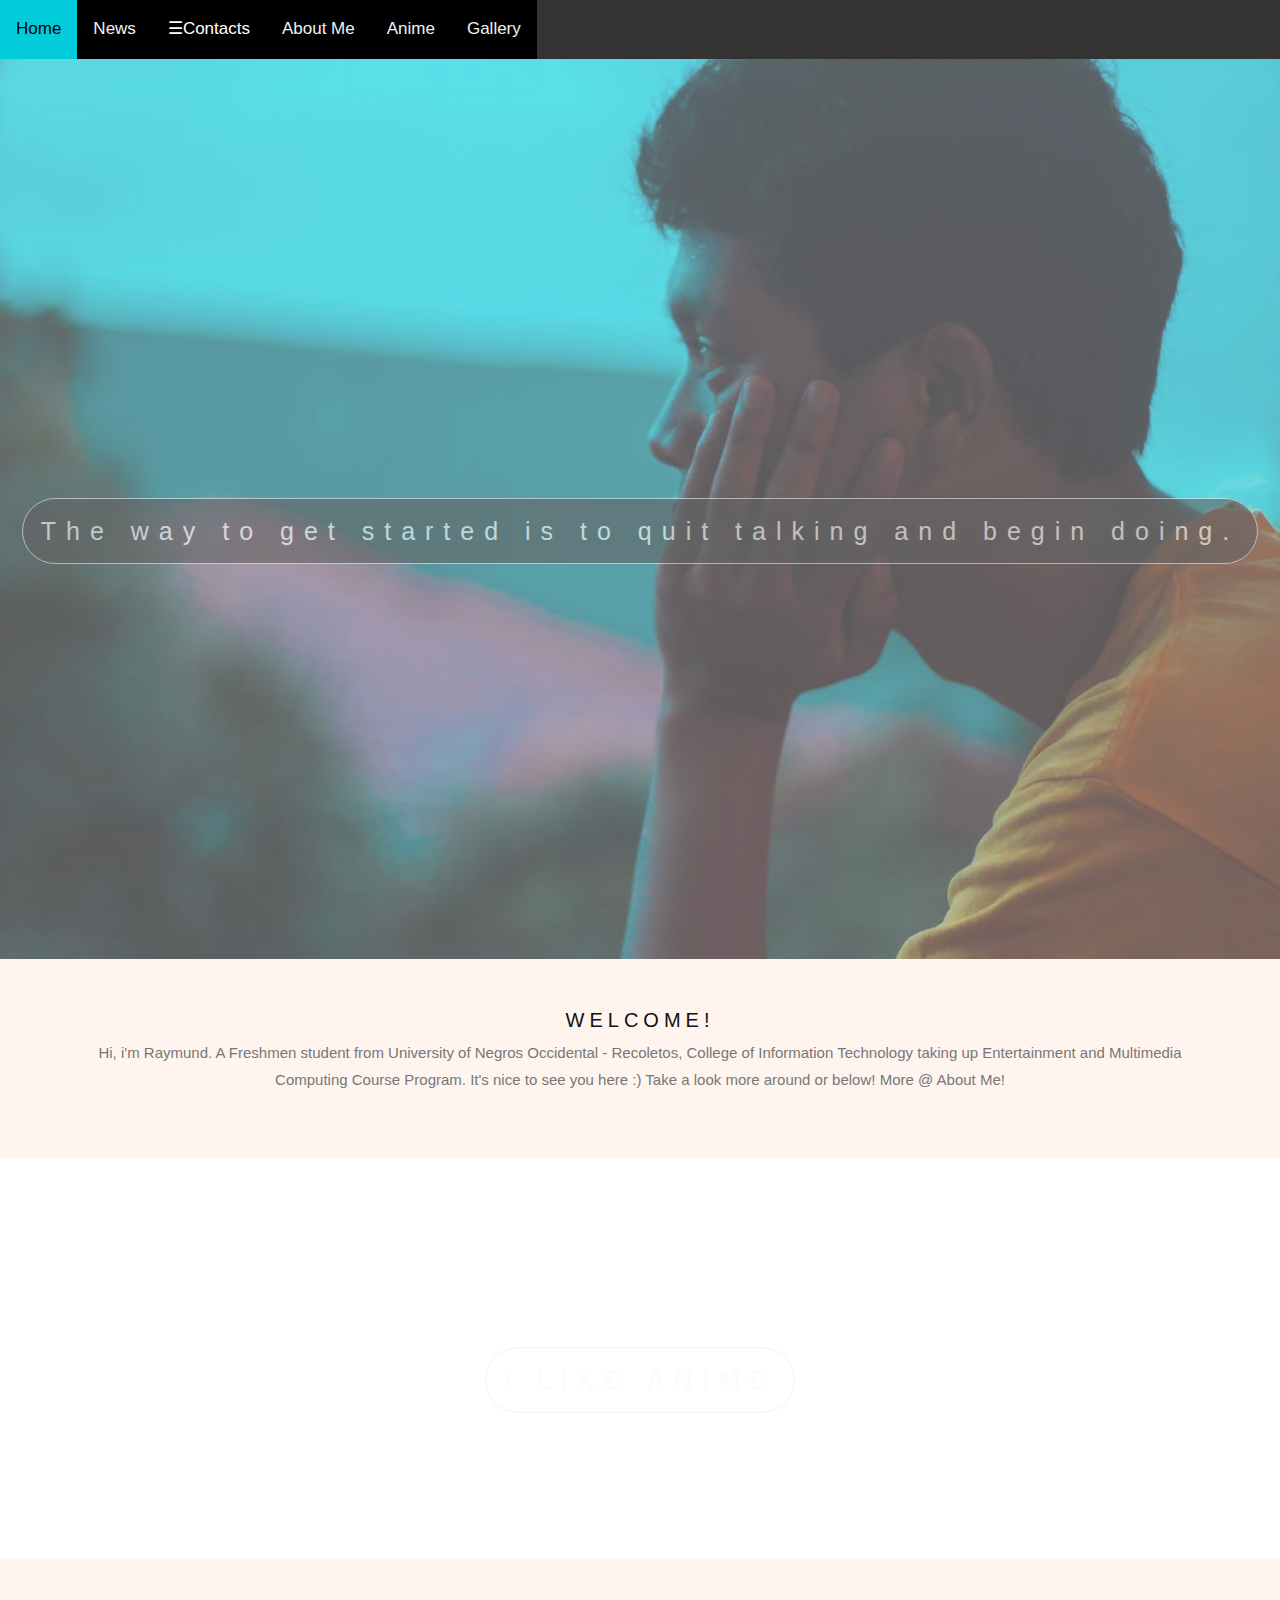
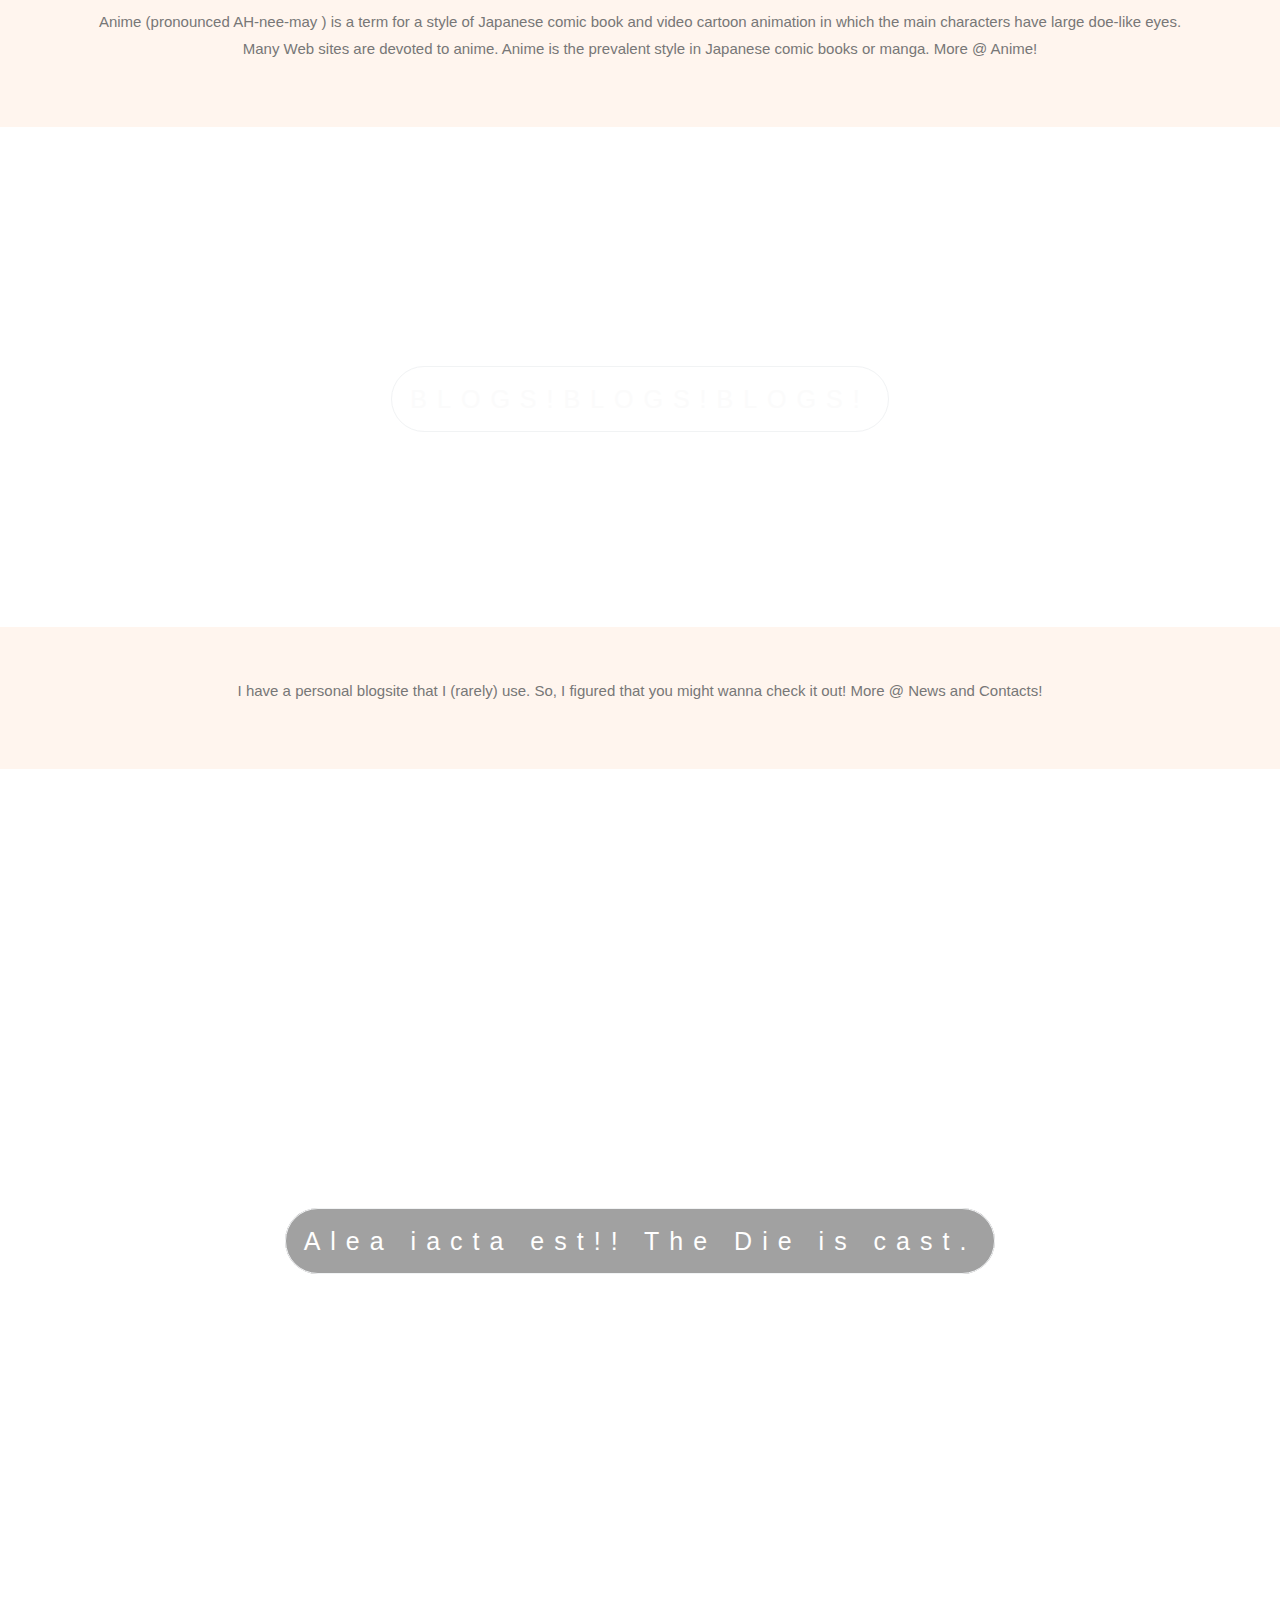
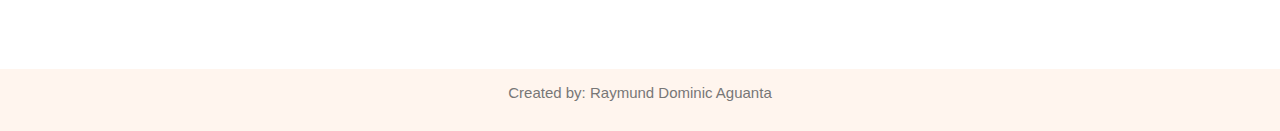
==== index.html @ 2eee11e6 "Add files via upload" ====
<!DOCTYPE html>
<html>
<title>ME</title>
<head>
<meta charset="UTF-8">
<meta name="viewport" content="width=device-width, initial-scale=1">
<link rel="stylesheet" href="https://cdnjs.cloudflare.com/ajax/libs/font-awesome/4.7.0/css/font-awesome.min.css">
<link rel="stylesheet" href="https://maxcdn.bootstrapcdn.com/bootstrap/4.2.1/css/bootstrap.min.css">
<script src="https://ajax.googleapis.com/ajax/libs/jquery/3.3.1/jquery.min.js"></script>
<script src="https://cdnjs.cloudflare.com/ajax/libs/popper.js/1.14.6/umd/popper.min.js"></script>
<script src="https://maxcdn.bootstrapcdn.com/bootstrap/4.2.1/js/bootstrap.min.js"></script>
<link rel="stylesheet" href="css/stylesforindex.css">
</head>
<body>

<div id="mySidenav" class="sidenav">
  <a href="javascript:void(0)" class="closebtn" onclick="closeNav()">&times;</a>
  <a href="https://www.facebook.com/RayXx123" target="_blank">Facebook</a>
  <a href="https://twitter.com/Zephyr0106" target="_blank">Twitter</a>
  <a href="http://player.me/RayXx123" target="_blank">Player.me</a>
  <a href="https://www.instagram.com/sunray_moonlight/" target="_blank">Instagram</a>
</div>

<script>
function openNav() {
  document.getElementById("mySidenav").style.width = "250px";
}

function closeNav() {
  document.getElementById("mySidenav").style.width = "0";
}
</script>
    
<div class="topnav" id="myTopnav">
  <a href="index.html" class="active">Home</a>
  <a href="https://vanguard2017.wordpress.com/" class="active" target="_blank">News</a>
  <span><a class="active" target="_blank" onclick="openNav()">&#9776;Contacts</a></span>
  <a href="about.html" class="active" target="_blank">About Me</a>
  <a href="https://9anime.vip/" class="active" target="_blank">Anime</a>
  <a href="http://i.ntere.st/u/raymunddominica31281" class="active" target="_blank">Gallery</a>
  <a href="javascript:void(0);" class="icon" onclick="myFunction()">
    <i class="fa fa-bars"></i>
  </a>
</div>

<script>
function myFunction() {
  var x = document.getElementById("myTopnav");
  if (x.className === "topnav") {
    x.className += " responsive";
  } else {
    x.className = "topnav";
  }
}
</script>

<div class="bgimg-1">
  <div class="caption">
  <span class="border">The way to get started is to quit talking and begin doing.</span>
  </div>
</div>

<div id=one>
  <h3>Welcome!</h3>
  <p>Hi, i'm Raymund. A Freshmen student from University of Negros Occidental - Recoletos, College of Information Technology taking up Entertainment and Multimedia Computing Course Program. It's nice to see you here :) Take a look more around or below! More @ About Me!</p>
</div>

<div class="bgimg-2">
  <div class="caption">
  <span class="border" id=span>I LIKE ANIME</span>
  </div>
</div>

<div id=pos>
  <div id=two>
  <p>Anime (pronounced AH-nee-may ) is a term for a style of Japanese comic book and video cartoon animation in which the main characters have large doe-like eyes. Many Web sites are devoted to anime. Anime is the prevalent style in Japanese comic books or manga. More @ Anime!</p>
  </div>
</div>

<div class="bgimg-3">
  <div class="caption">
  <span class="border" id="span">BLOGS!BLOGS!BLOGS!</span>
  </div>
</div>

<div id=pos>
  <div id=two>
  <p>I have a personal blogsite that I (rarely) use. So, I figured that you might wanna check it out! More @ News and Contacts!</p>
  </div>
</div>

<div class="bgimg-1">
  <div class="caption">
  <span class="border">Alea iacta est!! The Die is cast.</span>
  </div>
</div>

<div id=pos>
    <div id=three>
        <p>Created by: Raymund Dominic Aguanta</p>
    </div>
</div>

</div>

</body>
</html>
---- css/stylesforindex.css ----
.sidenav {
  height: 100%;
  width: 0;
  position: fixed;
  z-index: 1;
  top: 0;
  left: 0;
  background-color: #111;
  overflow-x: hidden;
  transition: 0.5s;
  padding-top: 60px;
  opacity: 0.85; 
}

.sidenav a {
  padding: 8px 8px 8px 32px;
  text-decoration: none;
  font-size: 25px;
  color: #818181;
  display: block;
  transition: 0.3s;
}

.sidenav a:hover {
  color: #f1f1f1;
}

.sidenav .closebtn {
  position: absolute;
  top: 0;
  right: 25px;
  font-size: 36px;
  margin-left: 50px;
}

@media screen and (max-height: 450px) {
  .sidenav {padding-top: 15px;}
  .sidenav a {font-size: 18px;}
}

#open{
    font-size:30px;
    cursor:pointer;
}

body {
  margin: 0;
  font-family: Arial, Helvetica, sans-serif;
}

.topnav {
  overflow: hidden;
  background-color: #333;
  color: white;
    
}

.topnav a {
  float: left;
  display: block;
  color: #f2f2f2;
  text-align: center;
  padding: 14px 16px;
  text-decoration: none;
  font-size: 17px;
}

.topnav a:hover {
  background-color:  #02ccda;
  color: black;
}

.active {
  background-color: black;
  color: white;
}

.topnav .icon {
  display: none;
}

@media screen and (max-width: 600px) {
  .topnav a:not(:first-child) {display: none;}
  .topnav a.icon {
    float: right;
    display: block;
  }
}

@media screen and (max-width: 600px) {
  .topnav.responsive {position: relative;}
  .topnav.responsive .icon {
    position: absolute;
    right: 0;
    top: 0;
  }
  .topnav.responsive a {
    float: none;
    display: block;
    text-align: left;
  }
}

.border{
    border-style: hidden;
    border-radius: 100px;
    opacity: .6;
}

body, html {
  height: 100%;
  margin: 0;
  font: 400 15px/1.8 "Lato", sans-serif;
  color: #777;
}

.bgimg-1, .bgimg-2, .bgimg-3 {
  position: relative;
  opacity: 0.65;
  background-attachment: fixed;
  background-position: center;
  background-repeat: no-repeat;
  background-size: cover;

}
.bgimg-1 {
  background-image: url(images/sulk.jpg);
  min-height: 100%;
}

.bgimg-2 {
  background-image: url(images/megumin.png);
  min-height: 400px;
}

.bgimg-3 {
  background-image: url("images/rain.jpg");
  min-height: 500px;
}

.caption {
  position: absolute;
  left: 0;
  top: 50%;
  width: 100%;
  text-align: center;
  color: #000;
}

.caption span.border {
  background-color: #111;
  color: #fff;
  padding: 18px;
  font-size: 25px;
  letter-spacing: 10px;
}

h3 {
  text-align: center;
  letter-spacing: 5px;
  text-transform: uppercase;
  font: 20px "Lato", sans-serif;
  color: #111;
}

@media only screen and (max-device-width: 1024px) {
  .bgimg-1, .bgimg-2, .bgimg-3 {
    background-attachment: scroll;
  }
}

#one{
    color: #777;
    background-color:seashell;
    text-align:center;
    padding:50px 80px;
    text-align: justify;
}
#two{
    color:#777;
    background-color: seashell;
    text-align:center;
    padding:50px 80px;
    text-align: justify;
}
#three{
    color:#777;
    background-color: seashell;
    padding:10px 50px;
    text-align: justify;
}
p{
    text-align: center;
}
#span{
    background-color:transparent;
    font-size:25px;
    color: #f7f7f7;
}
#pos{
    position:relative;
}
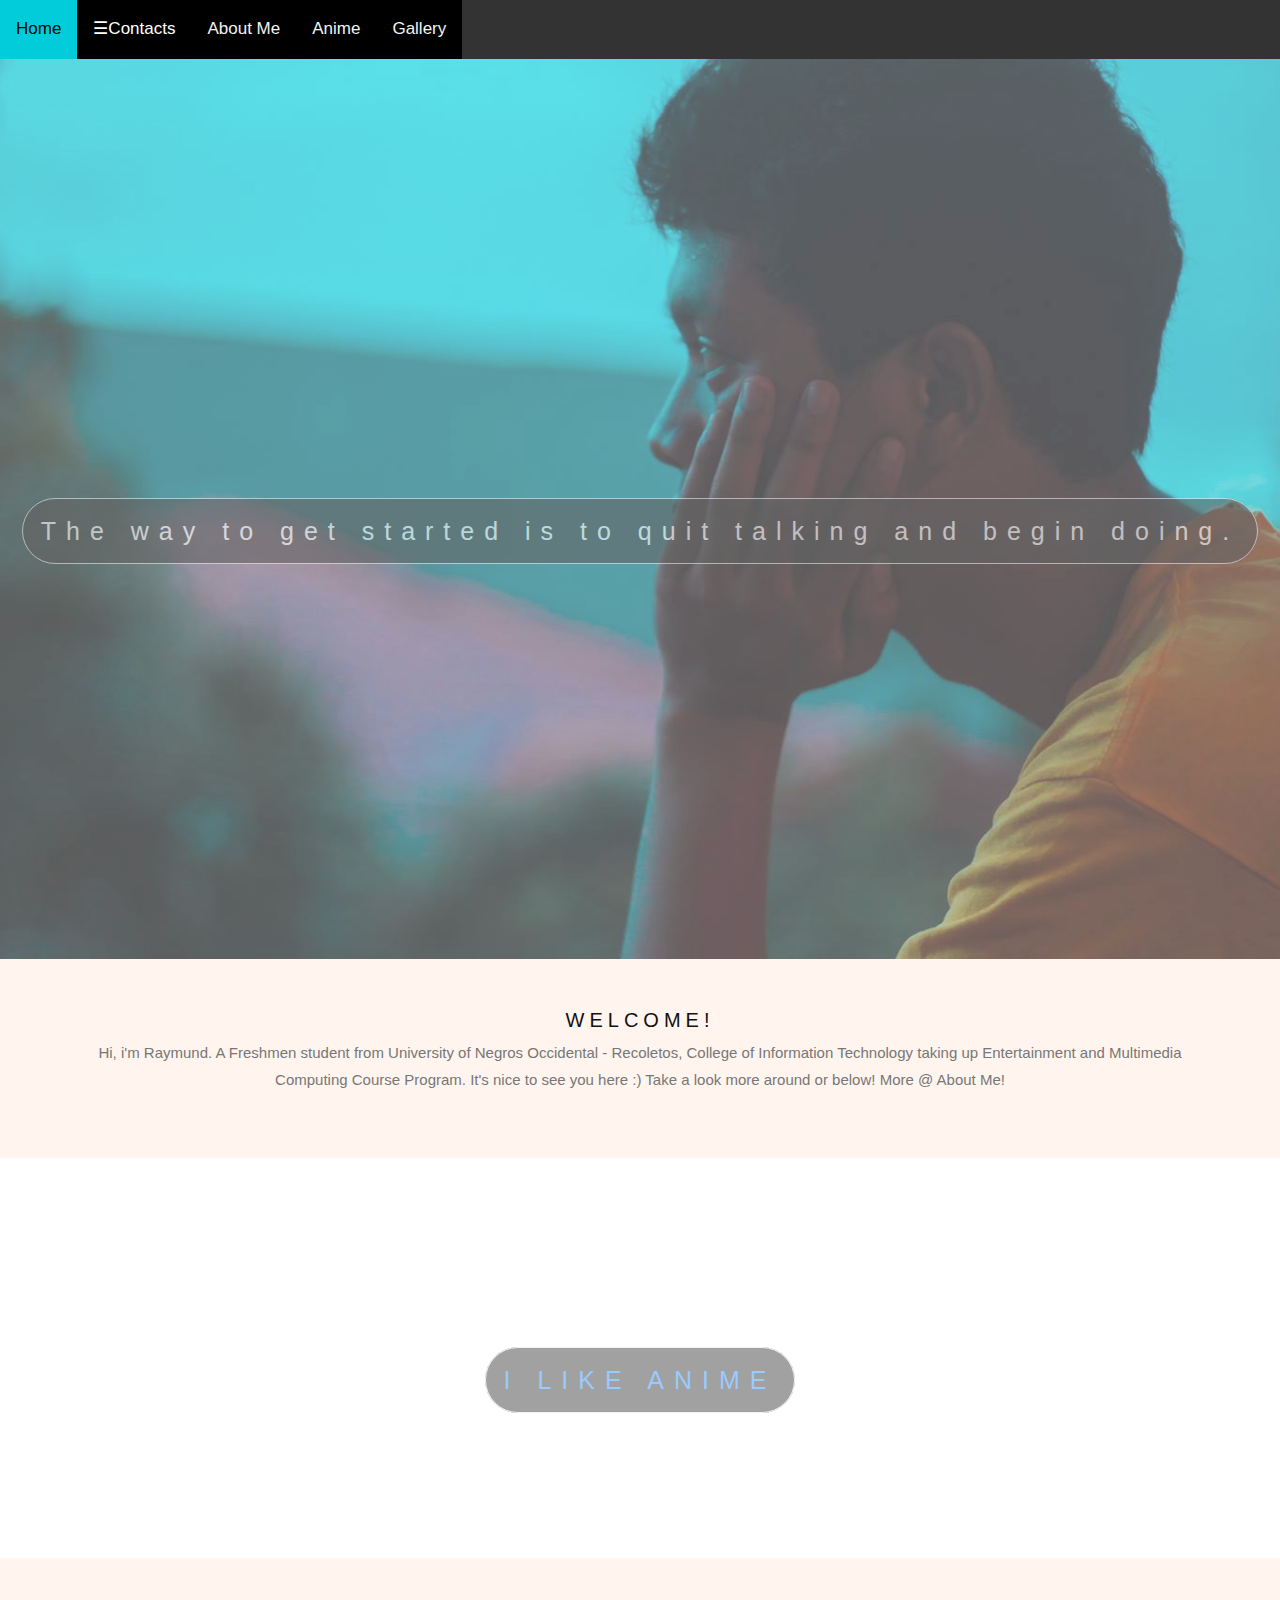
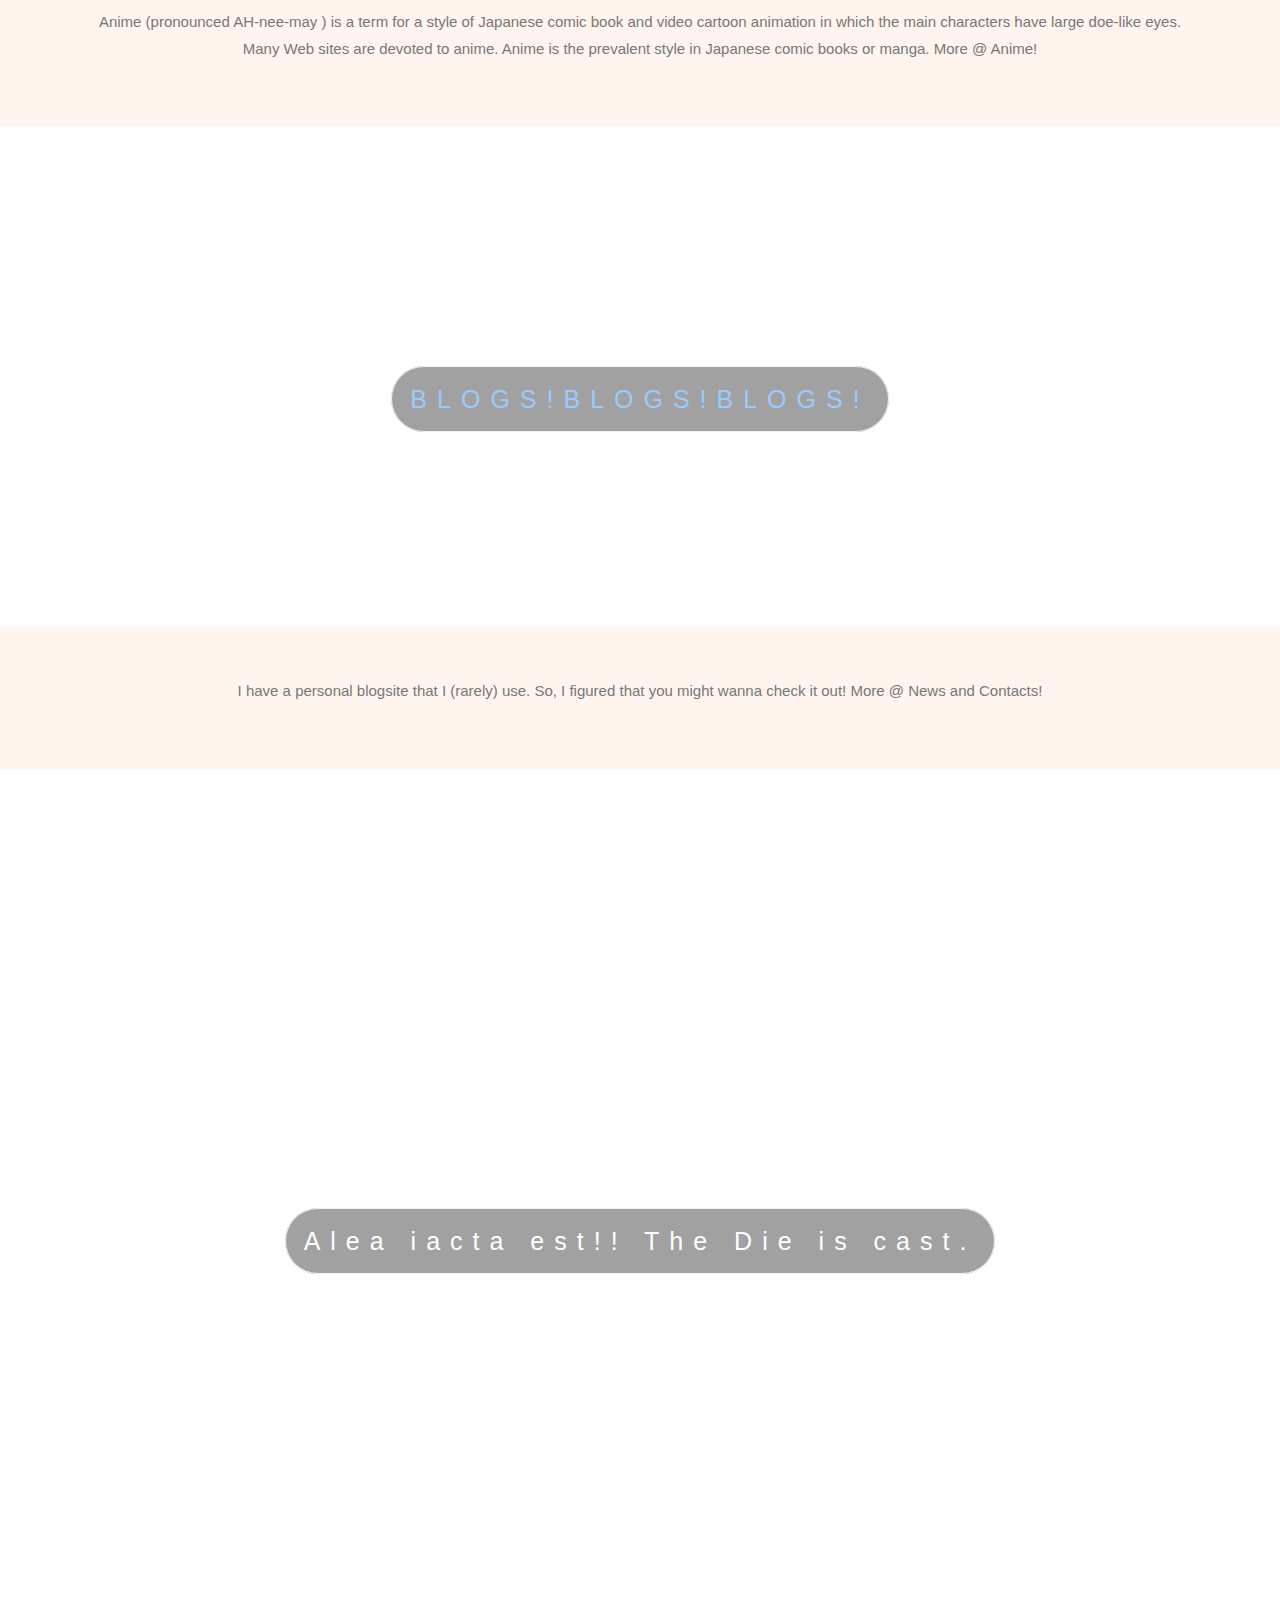
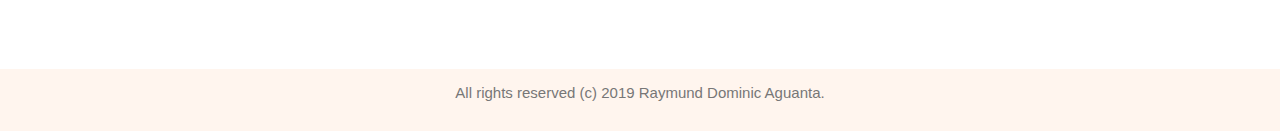
==== commit 260f291e: "Add files via upload" ====
--- a/index.html
+++ b/index.html
@@ -1,6 +1,6 @@
 <!DOCTYPE html>
 <html>
-<title>ME</title>
+<title>RAYMUND</title>
 <head>
 <meta charset="UTF-8">
 <meta name="viewport" content="width=device-width, initial-scale=1">
@@ -13,95 +13,92 @@
 </head>
 <body>
 
-<div id="mySidenav" class="sidenav">
-  <a href="javascript:void(0)" class="closebtn" onclick="closeNav()">&times;</a>
-  <a href="https://www.facebook.com/RayXx123" target="_blank">Facebook</a>
-  <a href="https://twitter.com/Zephyr0106" target="_blank">Twitter</a>
-  <a href="http://player.me/RayXx123" target="_blank">Player.me</a>
-  <a href="https://www.instagram.com/sunray_moonlight/" target="_blank">Instagram</a>
-</div>
+    <script>
+    function openNav() {
+      document.getElementById("mySidenav").style.width = "250px";
+    }
 
-<script>
-function openNav() {
-  document.getElementById("mySidenav").style.width = "250px";
-}
+    function closeNav() {
+      document.getElementById("mySidenav").style.width = "0";
+    }
+    </script>
 
-function closeNav() {
-  document.getElementById("mySidenav").style.width = "0";
-}
-</script>
+    <script>
+    function myFunction() {
+      var x = document.getElementById("myTopnav");
+      if (x.className === "topnav") {
+        x.className += " responsive";
+      } else {
+        x.className = "topnav";
+      }
+    }
+    </script>
     
-<div class="topnav" id="myTopnav">
-  <a href="index.html" class="active">Home</a>
-  <a href="https://vanguard2017.wordpress.com/" class="active" target="_blank">News</a>
-  <span><a class="active" target="_blank" onclick="openNav()">&#9776;Contacts</a></span>
-  <a href="about.html" class="active" target="_blank">About Me</a>
-  <a href="https://9anime.vip/" class="active" target="_blank">Anime</a>
-  <a href="http://i.ntere.st/u/raymunddominica31281" class="active" target="_blank">Gallery</a>
-  <a href="javascript:void(0);" class="icon" onclick="myFunction()">
-    <i class="fa fa-bars"></i>
-  </a>
-</div>
+    <div id="mySidenav" class="sidenav">
+      <a href="javascript:void(0)" class="closebtn" onclick="closeNav()">&times;</a>
+      <a href="https://www.facebook.com/RayXx123" target="_blank">Facebook</a>
+      <a href="https://twitter.com/Zephyr0106" target="_blank">Twitter</a>
+      <a href="http://player.me/RayXx123" target="_blank">Player.me</a>
+      <a href="https://www.instagram.com/sunray_moonlight/" target="_blank">Instagram</a>
+    </div>
 
-<script>
-function myFunction() {
-  var x = document.getElementById("myTopnav");
-  if (x.className === "topnav") {
-    x.className += " responsive";
-  } else {
-    x.className = "topnav";
-  }
-}
-</script>
+    <div class="topnav" id="myTopnav">
+      <a href="index.html" class="active">Home</a>
+      <span><a class="active" target="_blank" onclick="openNav()">&#9776;Contacts</a></span>
+      <a href="about.html" class="active">About Me</a>
+      <a href="https://9anime.vip/" class="active" target="_blank">Anime</a>
+      <a href="http://i.ntere.st/u/raymunddominica31281" class="active" target="_blank">Gallery</a>
+      <a href="javascript:void(0);" class="icon" onclick="myFunction()">
+        
+      </a>
+    </div>
+    
+        <div class="bgimg-1">
+          <div class="caption">
+          <span class="border" id="butone">The way to get started is to quit talking and begin doing.</span>
+          </div>
+        </div>
 
-<div class="bgimg-1">
-  <div class="caption">
-  <span class="border">The way to get started is to quit talking and begin doing.</span>
-  </div>
-</div>
+        <div id=one>
+          <h3>Welcome!</h3>
+          <p>Hi, i'm Raymund. A Freshmen student from University of Negros Occidental - Recoletos, College of Information Technology taking up Entertainment and Multimedia Computing Course Program. It's nice to see you here :) Take a look more around or below! More @ About Me!</p>
+        </div>
 
-<div id=one>
-  <h3>Welcome!</h3>
-  <p>Hi, i'm Raymund. A Freshmen student from University of Negros Occidental - Recoletos, College of Information Technology taking up Entertainment and Multimedia Computing Course Program. It's nice to see you here :) Take a look more around or below! More @ About Me!</p>
-</div>
+        <div class="bgimg-2">
+          <div class="caption">
+          <span class="border" id="buttwo"><a href="https://myanimelist.net/topanime.php" target="_blank">I LIKE ANIME</a></span>
+          </div>
+        </div>
 
-<div class="bgimg-2">
-  <div class="caption">
-  <span class="border" id=span>I LIKE ANIME</span>
-  </div>
-</div>
+        <div id=pos>
+          <div id=two>
+          <p>Anime (pronounced AH-nee-may ) is a term for a style of Japanese comic book and video cartoon animation in which the main characters have large doe-like eyes. Many Web sites are devoted to anime. Anime is the prevalent style in Japanese comic books or manga. More @ Anime!</p>
+          </div>
+        </div>
 
-<div id=pos>
-  <div id=two>
-  <p>Anime (pronounced AH-nee-may ) is a term for a style of Japanese comic book and video cartoon animation in which the main characters have large doe-like eyes. Many Web sites are devoted to anime. Anime is the prevalent style in Japanese comic books or manga. More @ Anime!</p>
-  </div>
-</div>
+        <div class="bgimg-3">
+          <div class="caption">
+          <span class="border" id="buttree"><a href="https://vanguard2017.wordpress.com/" target="_blank">BLOGS!BLOGS!BLOGS!</a></span>
+          </div>
+        </div>
 
-<div class="bgimg-3">
-  <div class="caption">
-  <span class="border" id="span">BLOGS!BLOGS!BLOGS!</span>
-  </div>
-</div>
+        <div id=pos>
+          <div id=two>
+          <p>I have a personal blogsite that I (rarely) use. So, I figured that you might wanna check it out! More @ News and Contacts!</p>
+          </div>
+        </div>
 
-<div id=pos>
-  <div id=two>
-  <p>I have a personal blogsite that I (rarely) use. So, I figured that you might wanna check it out! More @ News and Contacts!</p>
-  </div>
-</div>
+        <div class="bgimg-1">
+          <div class="caption">
+          <span class="border">Alea iacta est!! The Die is cast.</span>
+          </div>
+        </div>
 
-<div class="bgimg-1">
-  <div class="caption">
-  <span class="border">Alea iacta est!! The Die is cast.</span>
-  </div>
-</div>
-
-<div id=pos>
-    <div id=three>
-        <p>Created by: Raymund Dominic Aguanta</p>
-    </div>
-</div>
-
-</div>
+        <div id=pos>
+            <div id=three>
+                <p>All rights reserved (c) 2019 Raymund Dominic Aguanta.</p>
+            </div>
+        </div>
 
 </body>
 </html>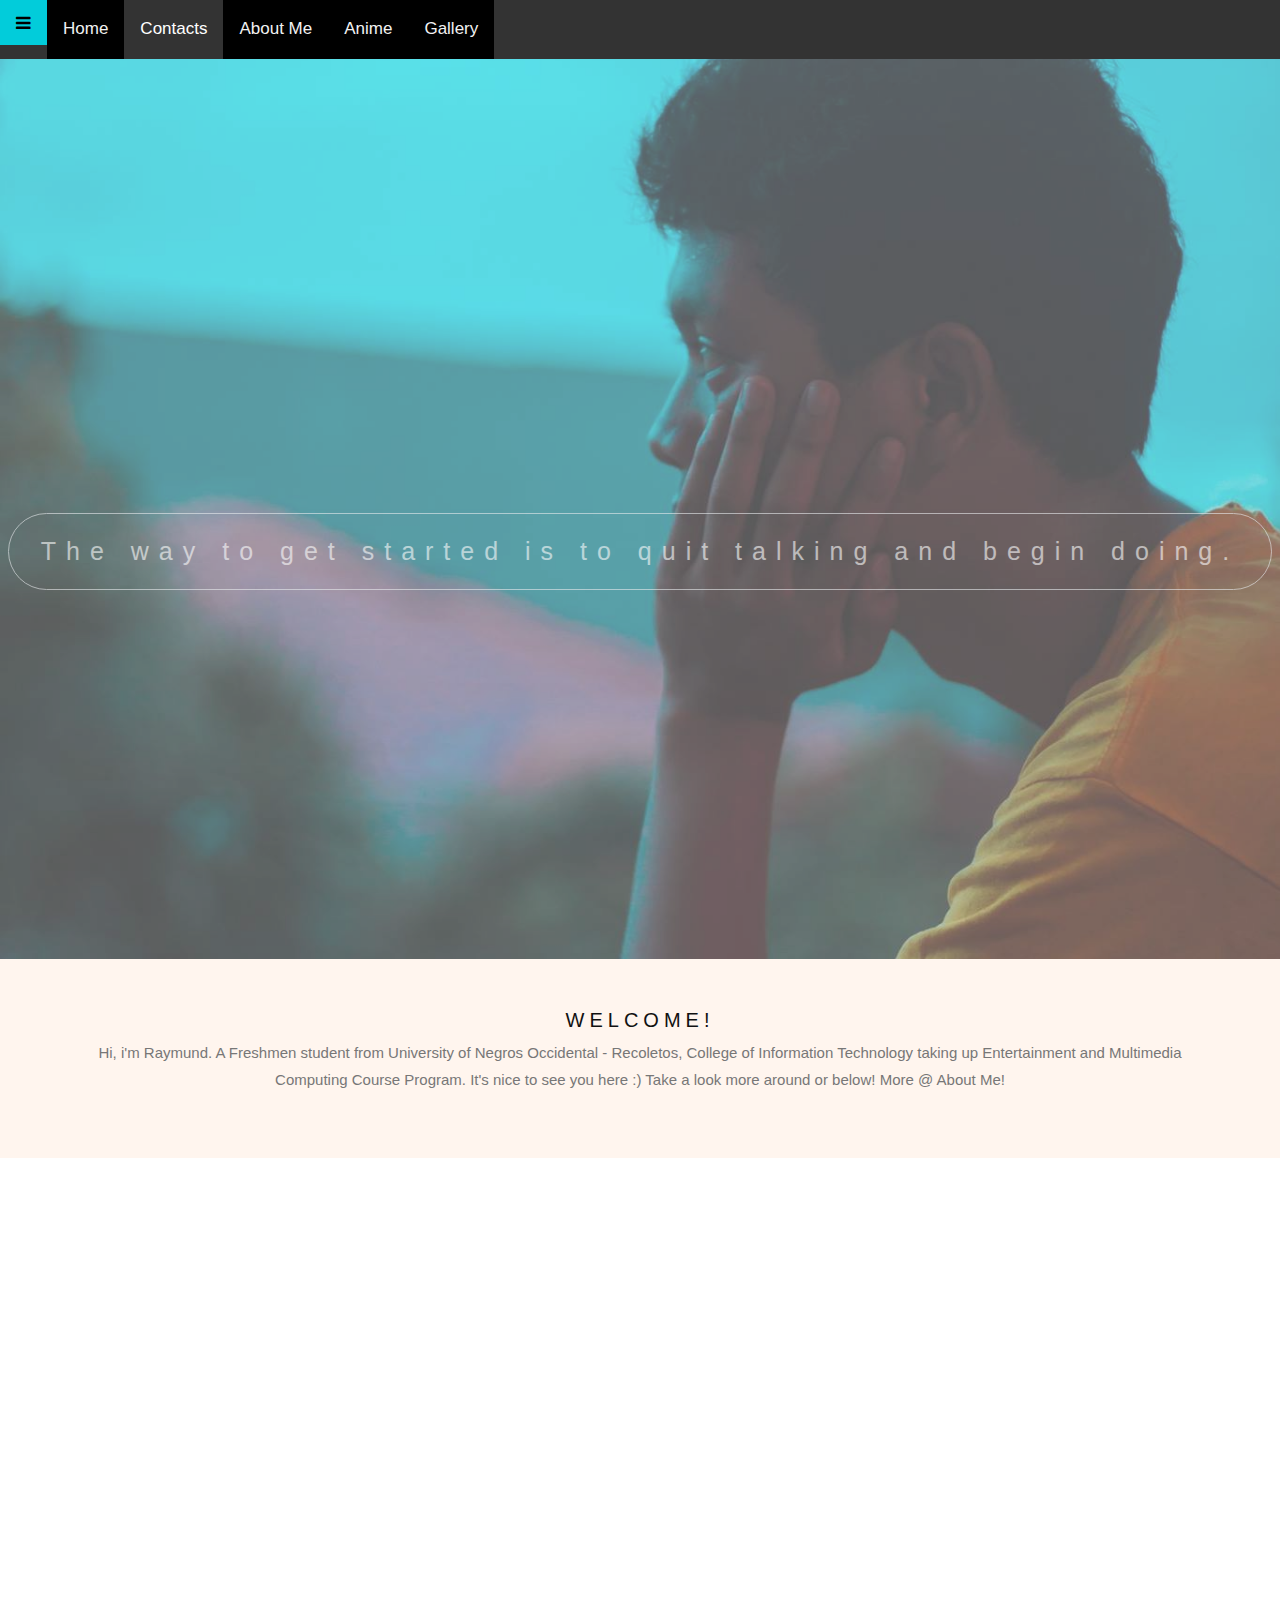
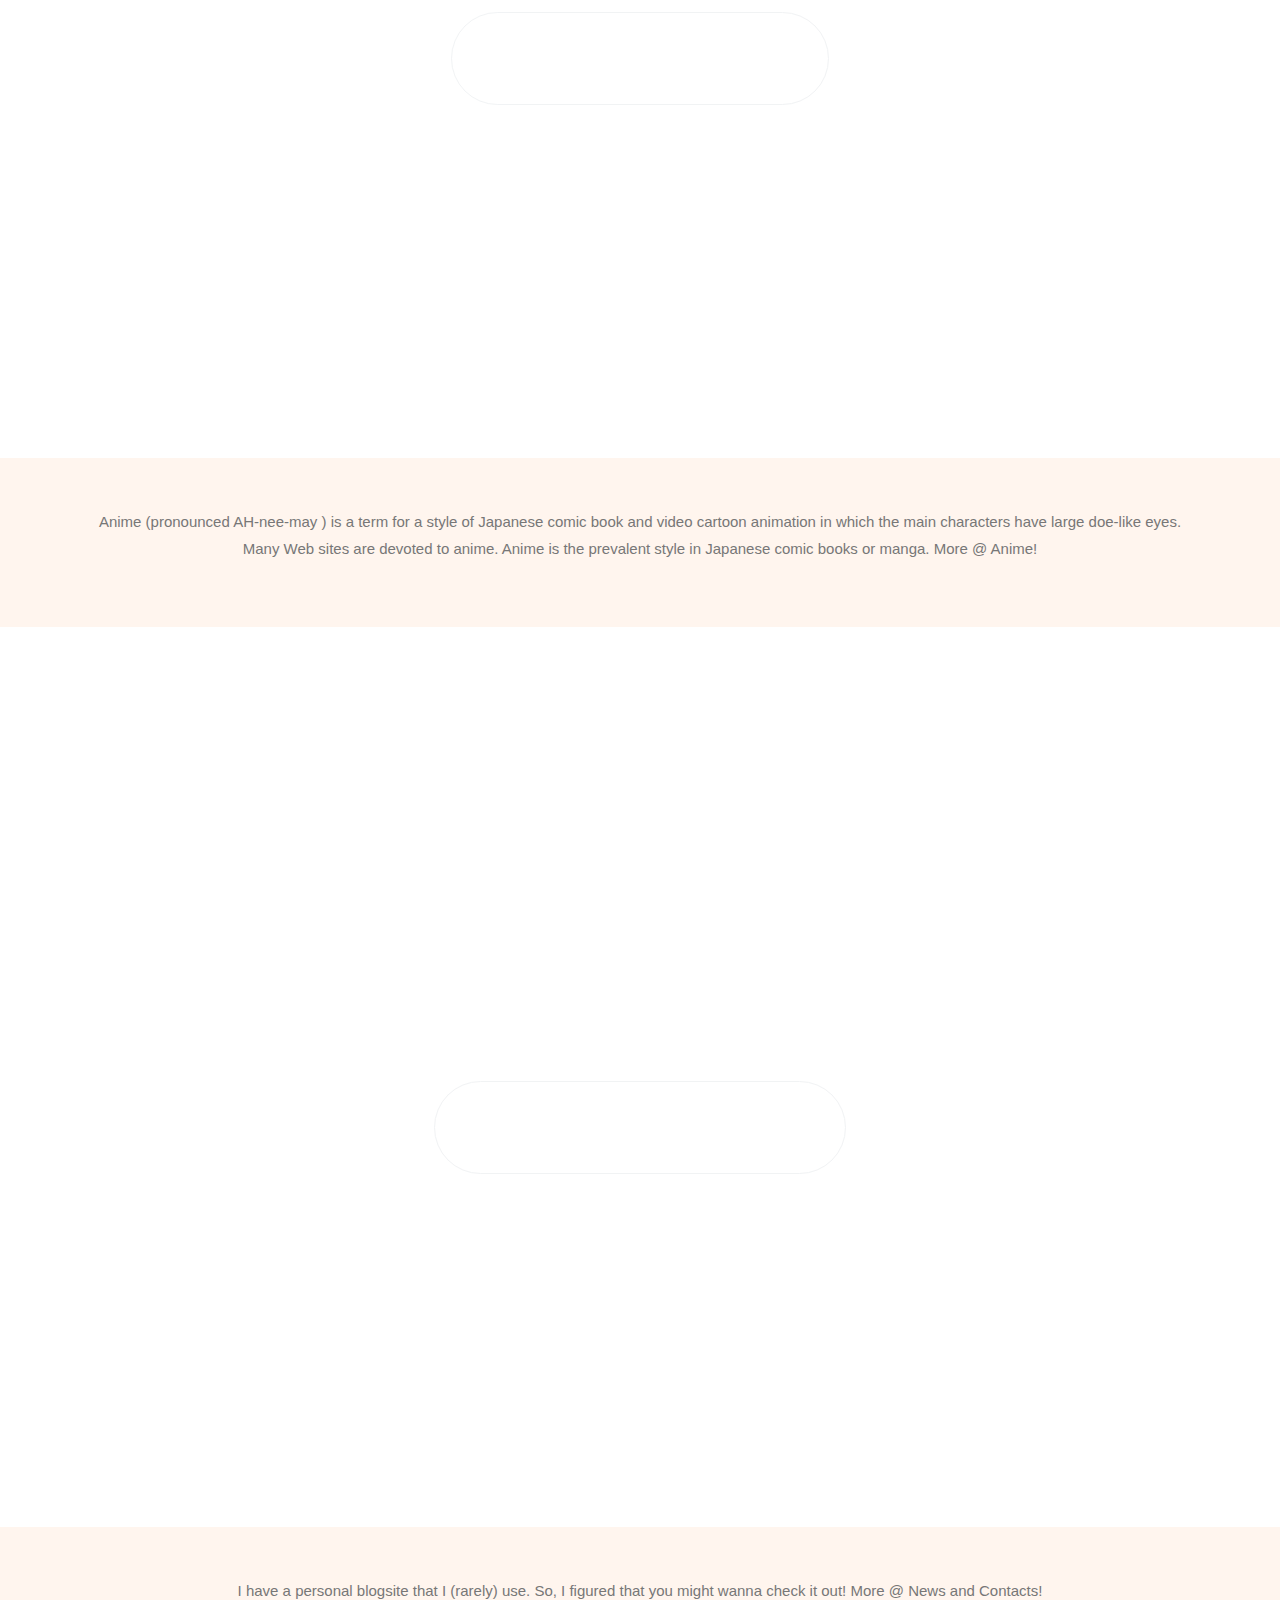
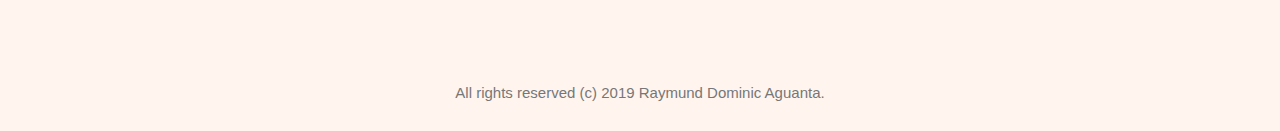
==== commit 5d81dffe: "Add files via upload" ====
--- a/index.html
+++ b/index.html
@@ -34,24 +34,39 @@
     }
     </script>
     
-    <div id="mySidenav" class="sidenav">
-      <a href="javascript:void(0)" class="closebtn" onclick="closeNav()">&times;</a>
-      <a href="https://www.facebook.com/RayXx123" target="_blank">Facebook</a>
-      <a href="https://twitter.com/Zephyr0106" target="_blank">Twitter</a>
-      <a href="http://player.me/RayXx123" target="_blank">Player.me</a>
-      <a href="https://www.instagram.com/sunray_moonlight/" target="_blank">Instagram</a>
-    </div>
-
     <div class="topnav" id="myTopnav">
+      <a href="javascript:void(0);" class="fa fa-bars" onclick="myFunction()"></a>
       <a href="index.html" class="active">Home</a>
-      <span><a class="active" target="_blank" onclick="openNav()">&#9776;Contacts</a></span>
+      <a data-toggle="modal" data-target="#loginModal"><span class="glyphicon glyphicon-log-in"></span>Contacts</a>
       <a href="about.html" class="active">About Me</a>
       <a href="https://9anime.vip/" class="active" target="_blank">Anime</a>
       <a href="http://i.ntere.st/u/raymunddominica31281" class="active" target="_blank">Gallery</a>
-      <a href="javascript:void(0);" class="icon" onclick="myFunction()">
-        
-      </a>
     </div>
+    
+    <div id="loginModal" class="modal fade" role="dialog">
+        <div class="modal-dialog">
+            
+        <div class="modal-content">
+            
+            <div class="modal-body">
+                <div class="row1">
+                    <a href="https://www.facebook.com/RayXx123" target="_blank">Facebook</a>
+                </div>
+                <div class="row2">
+                    <a href="https://twitter.com/Zephyr0106" target="_blank">Twitter</a>
+                </div>
+                <div class="row3">
+                    <a href="http://player.me/RayXx123" target="_blank">Player.me</a>
+                </div>
+                <div class="row4">
+                    <a href="https://www.instagram.com/sunray_moonlight/" target="_blank">Instagram</a>
+                </div>                   
+            </div>
+        </div>
+        </div>
+    </div>
+    
+    
     
         <div class="bgimg-1">
           <div class="caption">
@@ -78,19 +93,13 @@
 
         <div class="bgimg-3">
           <div class="caption">
-          <span class="border" id="buttree"><a href="https://vanguard2017.wordpress.com/" target="_blank">BLOGS!BLOGS!BLOGS!</a></span>
+          <span class="border" id="buttree"><a href="https://vanguard2017.wordpress.com/" target="_blank">BLOGS!BLOGS!</a></span>
           </div>
         </div>
 
         <div id=pos>
           <div id=two>
           <p>I have a personal blogsite that I (rarely) use. So, I figured that you might wanna check it out! More @ News and Contacts!</p>
-          </div>
-        </div>
-
-        <div class="bgimg-1">
-          <div class="caption">
-          <span class="border">Alea iacta est!! The Die is cast.</span>
           </div>
         </div>
 
--- a/css/stylesforindex.css
+++ b/css/stylesforindex.css
@@ -21,8 +21,32 @@
   transition: 0.3s;
 }
 
-.sidenav a:hover {
-  color: #f1f1f1;
+#buttwo a {
+  padding: 8px 8px 8px 32px;
+  text-decoration: none;
+  font-size: 25px;
+  color: white;
+  display: block;
+  transition: 0.3s;
+}
+
+#buttwo a:hover {
+  color: black;
+  text-decoration: none;
+}
+
+#buttree a {
+  padding: 8px 8px 8px 32px;
+  text-decoration: none;
+  font-size: 25px;
+  color: white;
+  display: block;
+  transition: 0.3s;
+}
+
+#buttree a:hover {
+  color: black;
+  text-decoration: none;
 }
 
 .sidenav .closebtn {
@@ -130,12 +154,12 @@
 
 .bgimg-2 {
   background-image: url(images/megumin.png);
-  min-height: 400px;
+  min-height: 100%;
 }
 
 .bgimg-3 {
   background-image: url("images/rain.jpg");
-  min-height: 500px;
+  min-height: 100%;
 }
 
 .caption {
@@ -192,11 +216,22 @@
 p{
     text-align: center;
 }
-#span{
-    background-color:transparent;
-    font-size:25px;
-    color: #f7f7f7;
-}
 #pos{
     position:relative;
+}
+#butone, #buttwo, #buttree {
+  background-color: transparent;
+  border: none;
+  color: #f7f7f7;
+  padding: 15px 32px;
+  text-align: center;
+  text-decoration: none;
+  display: inline-block;
+  font-size: 25px;
+  margin: 4px 2px;
+  cursor: pointer;
+}
+#buttwo a:visited{
+    text-decoration: none;
+    color: color: #f7f7f7;
 }